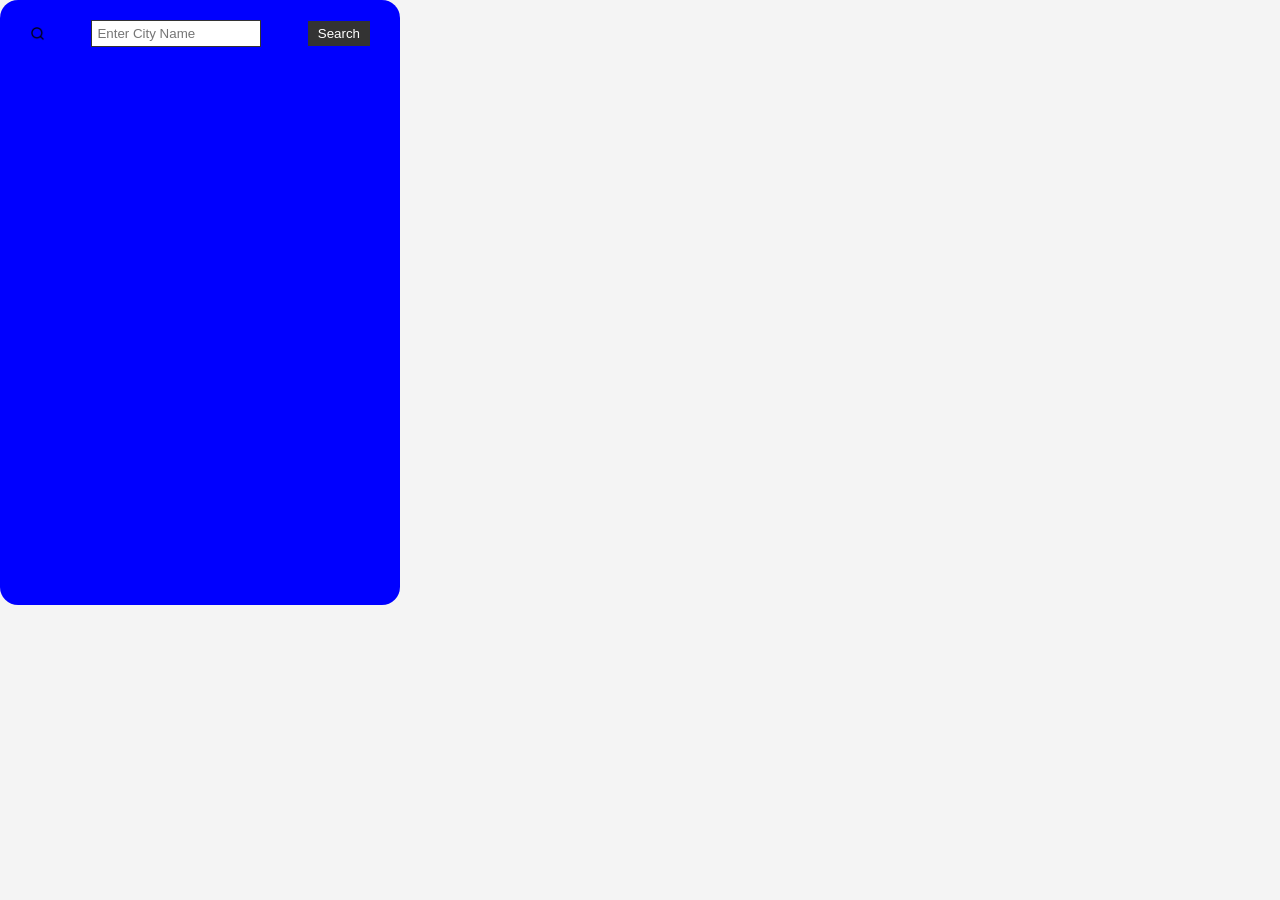
==== src/index.html @ 0b5035f5 "style: upload project files and html progress." ====
<!DOCTYPE html>
<html lang="en">
<head>
    <meta charset="UTF-8">
    <meta name="viewport" content="width=device-width, initial-scale=1.0">
    <link rel="stylesheet" href="style.css">
    <title>Foresight - Weather Service</title>
</head>

<body>

    <div class="container">
        <div class="search-box">
            <img src="/icons/search.png" alt="search" class="search-icon" width="15px" length="10px">
            <input type="text" class="search-bar" placeholder="Enter City Name">
            <button class="search-btn" target="">Search</button>
        </div>
        <div class="not-found">
            <h1>404</h1>
            <h2>City Not Found</h2>
        </div>
    

    <script src="script.js"></script>
</body>
</html>
---- src/style.css ----
* {
    float: none;
    margin: 0;
    padding: 0;
    outline: none;
    box-sizing: border-box;
}

body {
    height: 100px;
    align-items: center;
    justify-content: center;
    font-family: 'Roboto', sans-serif;
    background-color: #f4f4f4;
    color: #333;
    line-height: 1.6;
    font-size: 16px;
}

.container {
    position: relative;
    width: 400px;
    height: 605px;
    padding: 20px 30px;
    border-radius: 18px;
    max-width: 1100px;
    overflow: hidden;
    font-family: 'Roboto', sans-serif;
    transition: 0.6s ease-out;
    background: blue;
}

.search-box {
    display: flex;
    justify-content: space-between;
    align-items: center;
}

.search-box input {
    padding: 5px;
    width: 50%;
    border: 1px solid #333;
}

.search-box input:focus {
    transition: 0.2s ease-in;
    color: white;
    background-color: #333;
}

.search-btn {
    background-color: #333;
    color: #fff;
    padding: 5px 10px;
    border: none;
    cursor: pointer;
}

.search-btn:hover {
    transition: 0.2s ease-in;
    background-color: #555;
}

.not-found {
    width: 100%;
    text-align: center;
    margin-top: 200px;
    color: red;
    opacity: 0;
    display: block;
}
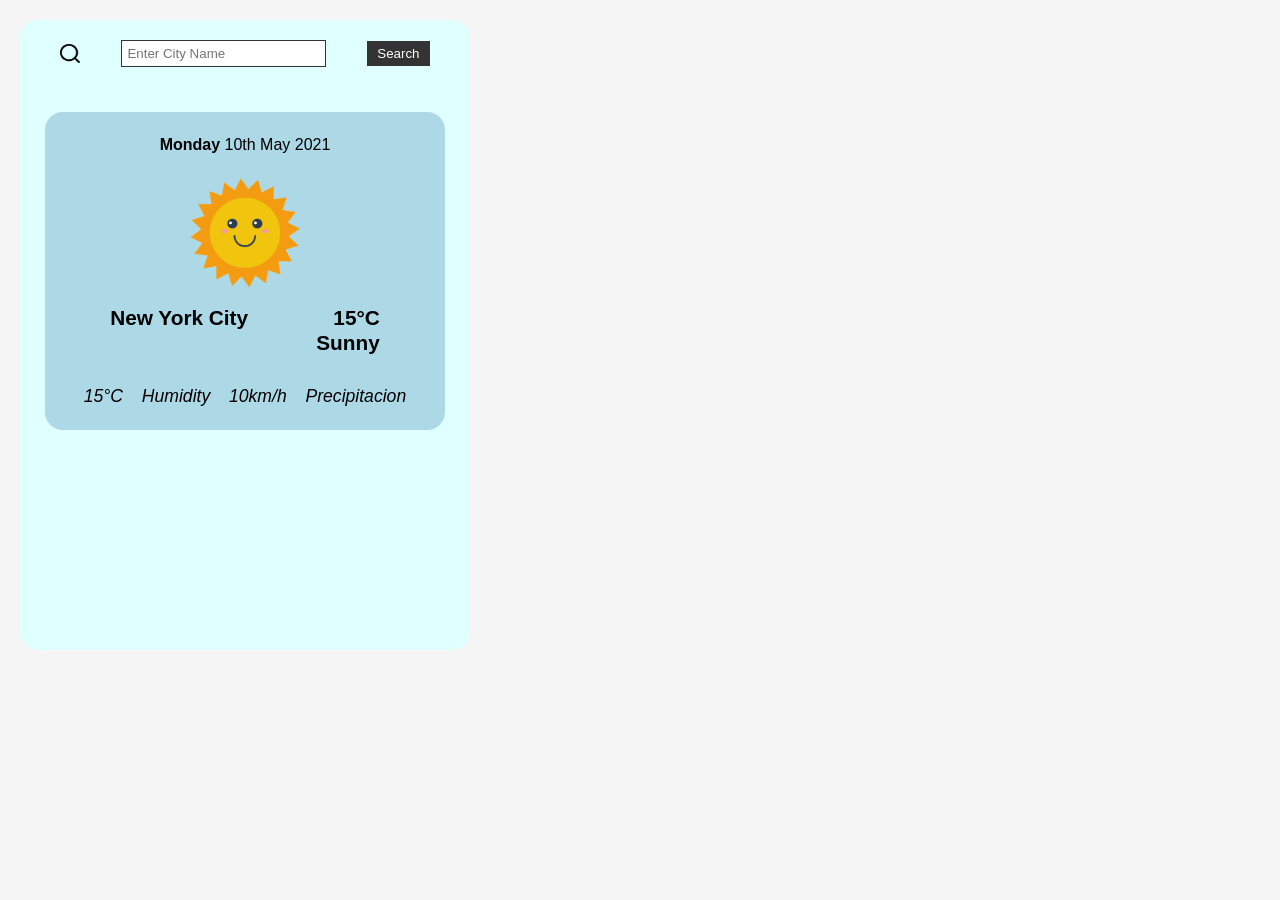
==== commit c17e1303: "build: stable file and style structure" ====
--- a/src/index.html
+++ b/src/index.html
@@ -8,18 +8,29 @@
 </head>
 
 <body>
-
     <div class="container">
         <div class="search-box">
-            <img src="/icons/search.png" alt="search" class="search-icon" width="15px" length="10px">
+            <img src="/icons/search.png" alt="search" class="search-icon" width="20px" length="10px">
             <input type="text" class="search-bar" placeholder="Enter City Name">
             <button class="search-btn" target="">Search</button>
         </div>
-        <div class="not-found">
-            <h1>404</h1>
-            <h2>City Not Found</h2>
-        </div>
-    
+        
+        <div class="weather-box">
+            <p><b>Monday</b> 10th May 2021</p>
+            <div class="location">
+                <img class="icon" src="/icons/sunny.png" alt="sunny" class="weather-icon" height="130px">
+                <span class="overview">
+                    <p style="float: left">New York City</p>
+                    <p style="float: right; text-align: right">15°C<br>Sunny</p>
+                </span>
+            </div>
+
+            <div class="meteo"> <!--In depth element of overview-->
+                <p>15°C</p>
+                <p>Humidity</p>
+                <p>10km/h</p>
+                <p>Precipitacion</p>
+            </div>
 
     <script src="script.js"></script>
 </body>
--- a/src/style.css
+++ b/src/style.css
@@ -11,28 +11,27 @@
     align-items: center;
     justify-content: center;
     font-family: 'Roboto', sans-serif;
-    background-color: #f4f4f4;
+    background-color: whitesmoke;
     color: #333;
     line-height: 1.6;
     font-size: 16px;
 }
 
 .container {
-    position: relative;
-    width: 400px;
-    height: 605px;
-    padding: 20px 30px;
+    height: 70vh;
+    width: 50vh;
+    margin: 20px;
     border-radius: 18px;
-    max-width: 1100px;
     overflow: hidden;
     font-family: 'Roboto', sans-serif;
     transition: 0.6s ease-out;
-    background: blue;
+    background: lightcyan;
 }
 
 .search-box {
     display: flex;
-    justify-content: space-between;
+    justify-content: space-around;
+    padding: 20px;
     align-items: center;
 }
 
@@ -61,11 +60,48 @@
     background-color: #555;
 }
 
-.not-found {
-    width: 100%;
+.weather-box {
     text-align: center;
-    margin-top: 200px;
-    color: red;
-    opacity: 0;
+    color: black;
+    background-color: lightblue;
+    border-radius: 18px;
+    padding: 20px;
+    margin: 25px;
     display: block;
+}
+
+.location {
+    width: 300px;
+    margin: auto;
+    padding: 10px;
+    line-height: 25px;
+    justify-content: center;
+    align-content: center;
+    max-width: fit-content;
+    font-size: 1.3em;
+    font-weight: 600;
+    display: inline-block;
+}
+
+.overview {
+    line-height: 25px;
+    display: inline;
+}
+
+.icon{
+    margin-bottom: 7px;
+    margin-left: 70px;
+    margin-right: 70px;
+    padding: 10px;
+    text-align: center;
+    display: block;
+}
+
+.meteo {
+    text-align: center;
+    margin-top: 10px;
+    display: flex;
+    justify-content: space-evenly;
+    font-size: 1.1em;
+    font-style: italic;
 }
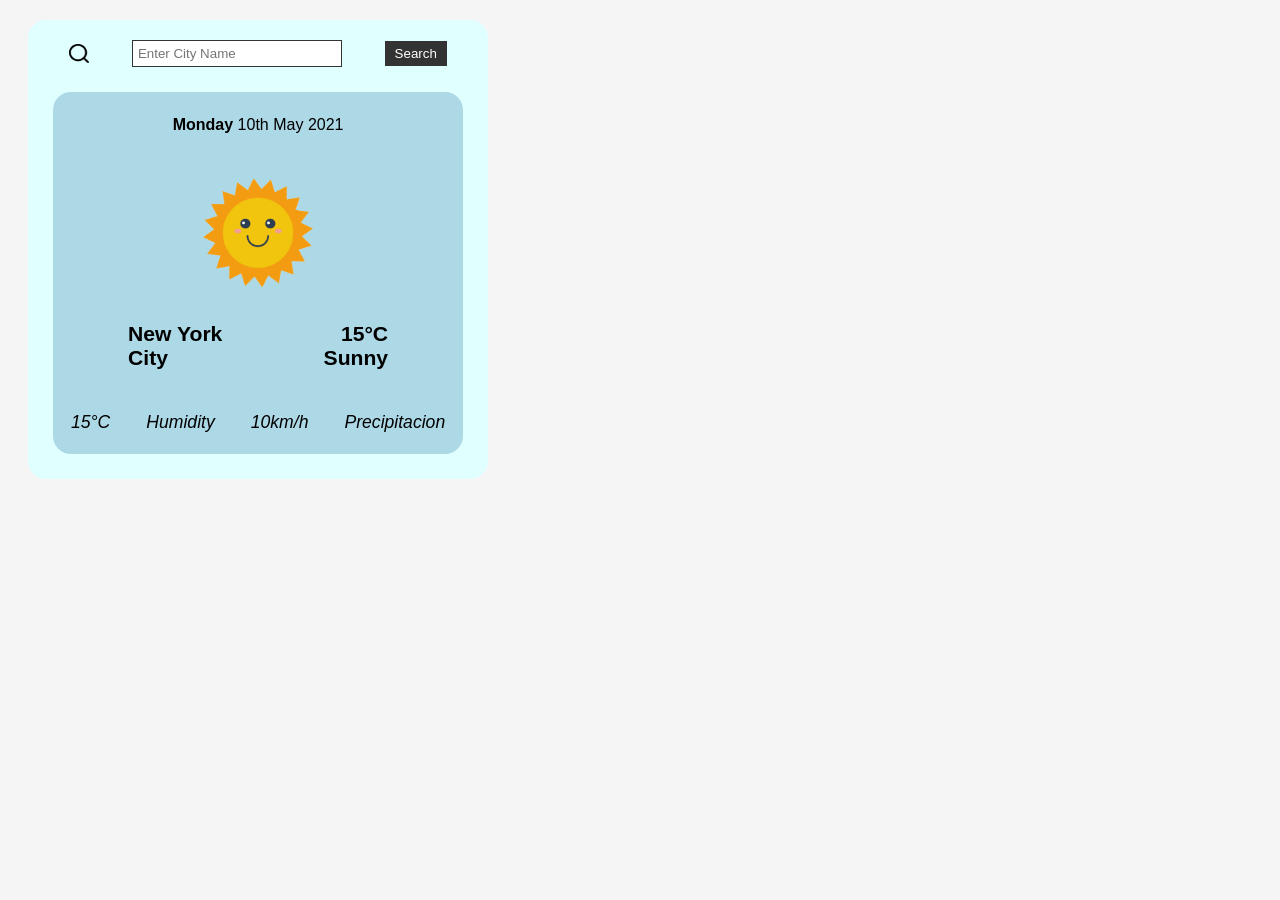
==== commit e22fad8e: "refactor: removed repetitive css and changed web layout" ====
--- a/src/index.html
+++ b/src/index.html
@@ -6,7 +6,8 @@
     <link rel="stylesheet" href="style.css">
     <title>Foresight - Weather Service</title>
 </head>
-
+    <script src="config.js"></script>
+    <script src="main.js"></script>
 <body>
     <div class="container">
         <div class="search-box">
@@ -16,13 +17,13 @@
         </div>
         
         <div class="weather-box">
-            <p><b>Monday</b> 10th May 2021</p>
+            <p style="padding: 20px"><b>Monday</b> 10th May 2021</p>
             <div class="location">
-                <img class="icon" src="/icons/sunny.png" alt="sunny" class="weather-icon" height="130px">
-                <span class="overview">
-                    <p style="float: left">New York City</p>
-                    <p style="float: right; text-align: right">15°C<br>Sunny</p>
-                </span>
+                <img style="margin-bottom: 7px; padding: 10px;" src="/icons/sunny.png" alt="sunny" class="weather-icon" height="130px">
+                <div class="location-details">
+                    <p style="text-align: left">New York City</p>
+                    <p style="text-align: right">15°C<br>Sunny</p>
+                </div>
             </div>
 
             <div class="meteo"> <!--In depth element of overview-->
@@ -32,6 +33,6 @@
                 <p>Precipitacion</p>
             </div>
 
-    <script src="script.js"></script>
+            </div>
 </body>
 </html>
--- a/src/style.css
+++ b/src/style.css
@@ -1,15 +1,11 @@
 * {
-    float: none;
-    margin: 0;
-    padding: 0;
+    border: none;
     outline: none;
     box-sizing: border-box;
 }
 
 body {
     height: 100px;
-    align-items: center;
-    justify-content: center;
     font-family: 'Roboto', sans-serif;
     background-color: whitesmoke;
     color: #333;
@@ -18,8 +14,9 @@
 }
 
 .container {
-    height: 70vh;
-    width: 50vh;
+    max-width: fit-content;
+    justify-content: center;
+    align-items: center;
     margin: 20px;
     border-radius: 18px;
     overflow: hidden;
@@ -31,8 +28,8 @@
 .search-box {
     display: flex;
     justify-content: space-around;
-    padding: 20px;
     align-items: center;
+    margin: 20px;
 }
 
 .search-box input {
@@ -51,7 +48,6 @@
     background-color: #333;
     color: #fff;
     padding: 5px 10px;
-    border: none;
     cursor: pointer;
 }
 
@@ -65,43 +61,46 @@
     color: black;
     background-color: lightblue;
     border-radius: 18px;
-    padding: 20px;
+    max-width: fit-content;
     margin: 25px;
     display: block;
 }
 
+.weather-box p {
+    padding: 20px;
+    margin: 0;
+}
+
 .location {
     width: 300px;
-    margin: auto;
     padding: 10px;
-    line-height: 25px;
-    justify-content: center;
-    align-content: center;
-    max-width: fit-content;
-    font-size: 1.3em;
-    font-weight: 600;
     display: inline-block;
 }
 
-.overview {
-    line-height: 25px;
-    display: inline;
+.location p {
+    padding: 0;
+    margin: 10px;
+    line-height: 24px;
+    font-size: 1.2em;
+    font-weight: 600;
 }
 
-.icon{
-    margin-bottom: 7px;
-    margin-left: 70px;
-    margin-right: 70px;
-    padding: 10px;
-    text-align: center;
-    display: block;
+.location-details {
+    display: grid;
+    grid-template-columns: 1fr 1fr;
+    font-size: 1.1em;
+    width: 100%;
 }
 
 .meteo {
     text-align: center;
-    margin-top: 10px;
     display: flex;
-    justify-content: space-evenly;
+    justify-content: space-between;
     font-size: 1.1em;
     font-style: italic;
+}
+
+.meteo p {
+    padding: 10px;
+    margin: 8px;
 }
